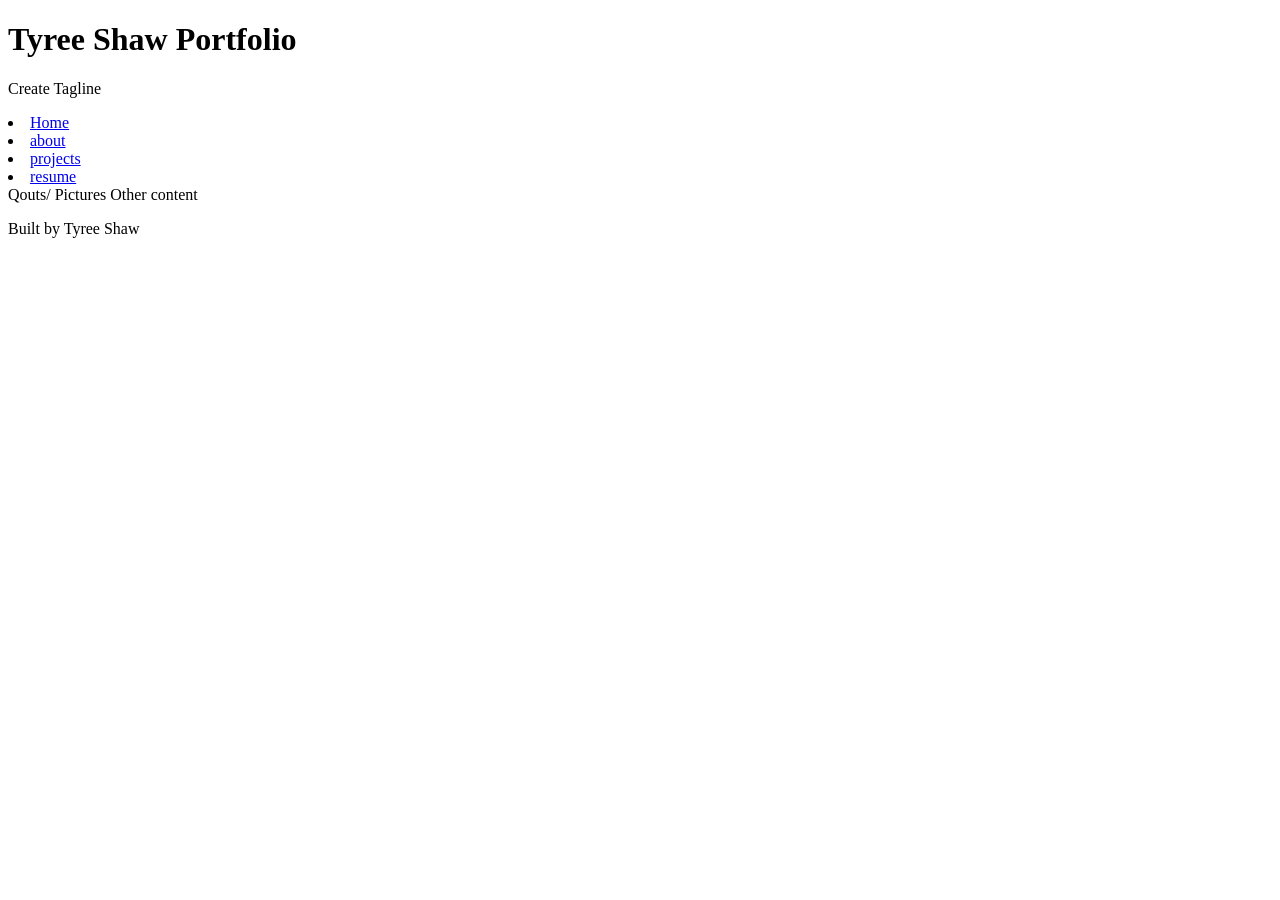
==== index.html @ 32ac8b6b "html basics all the content necessary for the code-along" ====
<!DOCTYPE html>
<html lang="en">
<head>
    <meta charset="UTF-8">
    <meta name="viewport" content="width=device-width, initial-scale=1.0">
    <title>Tyree Shaw Portfolio</title>
</head>
<body>
    <header>
        <h1> Tyree Shaw Portfolio</h1>
        <p> Create Tagline</p>
    </header>
    <nav>
        <li><a href="index.html">Home</a></li>
        <li><a href="about.html">about</a></li>
        <li><a href="projects.html">projects</a></li>
        <li><a href="resume.html">resume</a></li>
    </nav>
    <main>
        Qouts/ Pictures Other content 
    </main>
    <footer>
        <p> Built by Tyree Shaw</p>
    </footer>
</body>
</html>
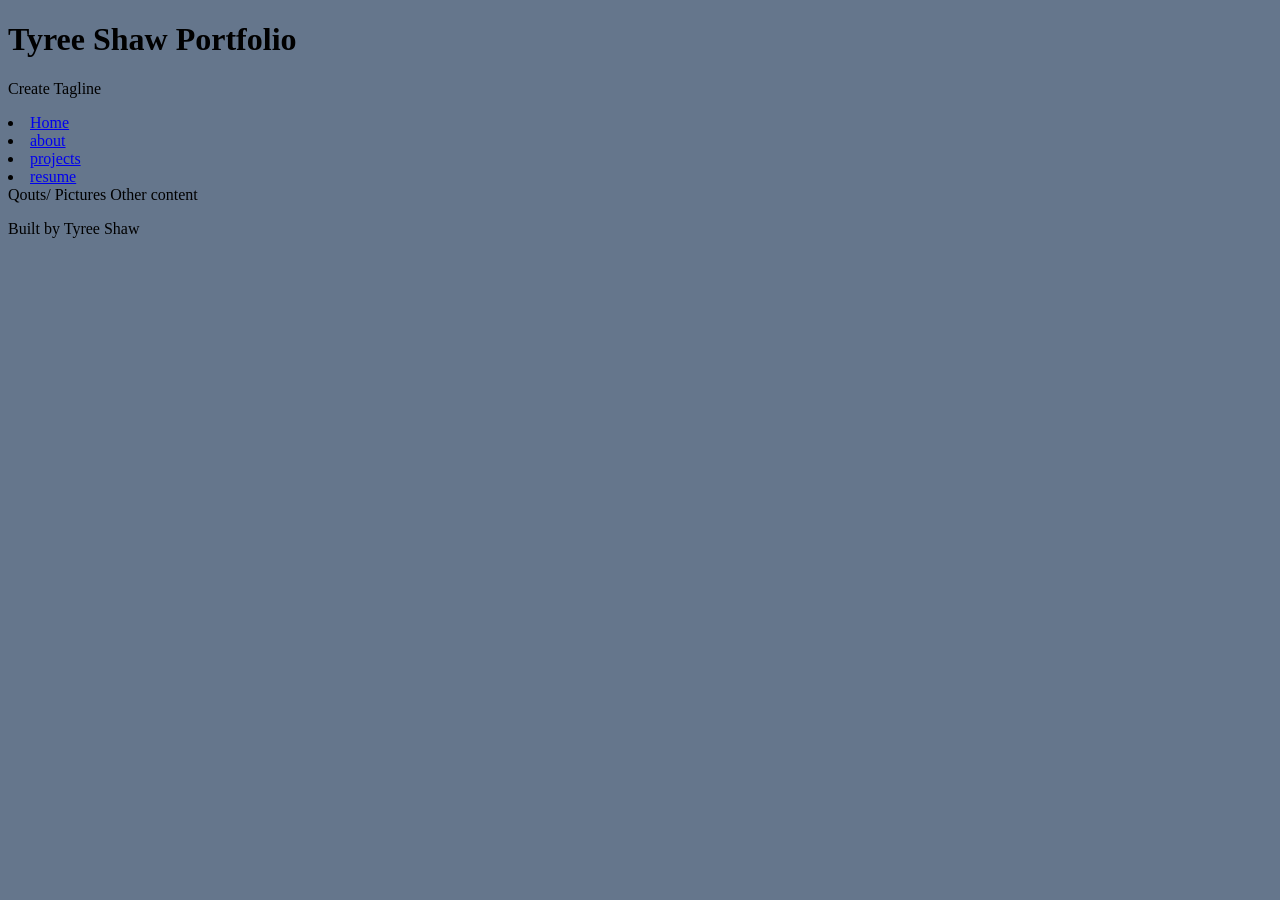
==== commit f9014112: "Added First iteration of CSS" ====
--- a/index.html
+++ b/index.html
@@ -3,6 +3,7 @@
 <head>
     <meta charset="UTF-8">
     <meta name="viewport" content="width=device-width, initial-scale=1.0">
+    <link rel="stylesheet" href="styles.css">
     <title>Tyree Shaw Portfolio</title>
 </head>
 <body>
--- a/styles.css
+++ b/styles.css
@@ -0,0 +1,12 @@
+/*CSS by Tyree Shaw*/
+/* color palette
+deep black= #05080d
+slate blue= #65768C
+steel blue= #263640
+burnt orange= #BF5B04
+*/
+
+/* GLOBAL (base) MOBILE FIRST */
+body {
+    background-color: #65768C;
+}
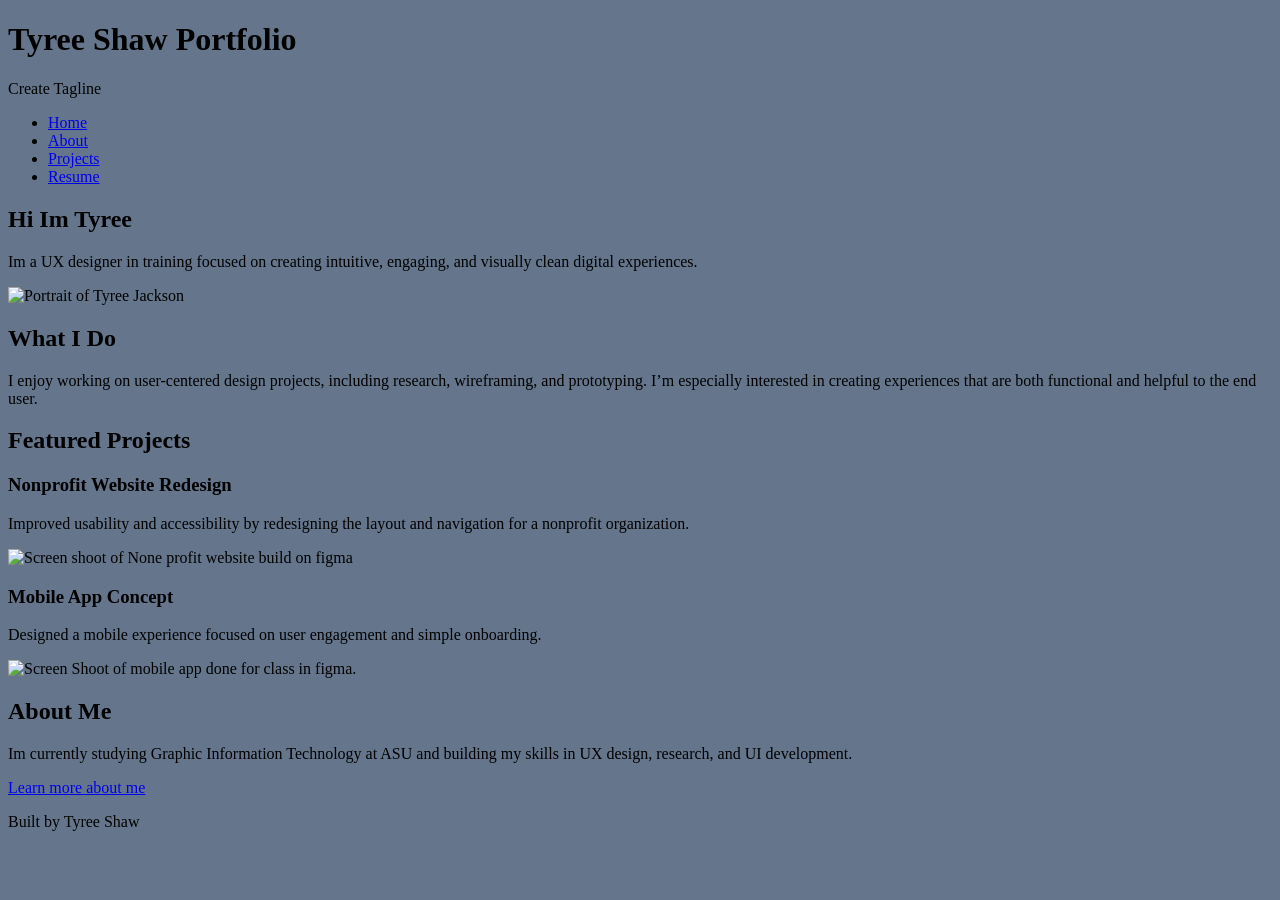
==== commit 5c8afe26: "Added images" ====
--- a/index.html
+++ b/index.html
@@ -12,13 +12,48 @@
         <p> Create Tagline</p>
     </header>
     <nav>
-        <li><a href="index.html">Home</a></li>
-        <li><a href="about.html">about</a></li>
-        <li><a href="projects.html">projects</a></li>
-        <li><a href="resume.html">resume</a></li>
-    </nav>
+        <ul>
+         <li><a href="index.html">Home</a></li>
+         <li><a href="about.html">About</a></li>
+         <li><a href="projects.html">Projects</a></li>
+         <li><a href="resume.html">Resume</a></li>
+        </ul>
+</nav>
     <main>
-        Qouts/ Pictures Other content 
+        <Section>
+         <h2> Hi Im Tyree</h2>
+         <p> Im a UX designer in training focused on creating intuitive, engaging, and visually clean digital experiences.</p>
+         <img src="images/Portrait Myself .jpg" alt="Portrait of Tyree Jackson">
+        </Section>
+        <section>
+            <h2>What I Do</h2>
+            <p> I enjoy working on user-centered design projects, including research, wireframing, and prototyping. I’m especially interested in creating experiences that are both functional and helpful to the end user. </p>
+           
+        </section>
+        <section>
+         <h2>Featured Projects</h2>
+         <div class="card-container">
+
+         <article class="card">
+          <h3>Nonprofit Website Redesign</h3>
+          <p>Improved usability and accessibility by redesigning the layout and navigation for a nonprofit organization.</p>
+          <img src="images/None profit .png" alt=" Screen shoot of None profit website build on figma">
+        </article>
+
+         <article class="card">
+          <h3>Mobile App Concept</h3>
+          <p>Designed a mobile experience focused on user engagement and simple onboarding.</p>
+          <img src="images/Mobile app.png" alt=" Screen Shoot of mobile app done for class in figma.">
+        </article>
+
+         </div>
+         </section>
+
+         <section>
+          <h2>About Me</h2>
+          <p>Im currently studying Graphic Information Technology at ASU and building my skills in UX design, research, and UI development.</p>
+          <p><a href="about.html">Learn more about me</a></p>
+         </section>
     </main>
     <footer>
         <p> Built by Tyree Shaw</p>
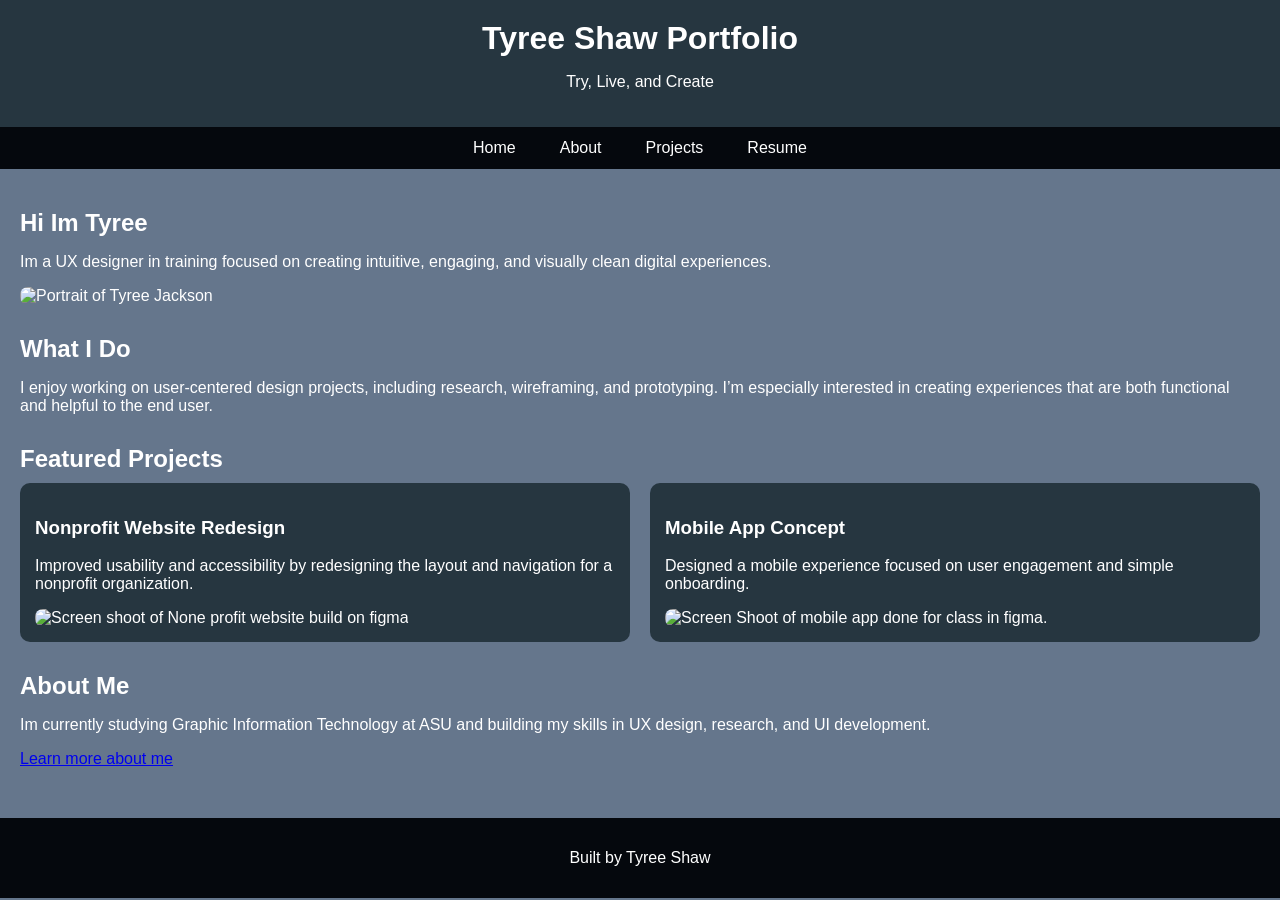
==== commit c1b7d4e2: "Final Push" ====
--- a/index.html
+++ b/index.html
@@ -9,7 +9,7 @@
 <body>
     <header>
         <h1> Tyree Shaw Portfolio</h1>
-        <p> Create Tagline</p>
+        <p> Try, Live, and Create</p>
     </header>
     <nav>
         <ul>
@@ -18,12 +18,12 @@
          <li><a href="projects.html">Projects</a></li>
          <li><a href="resume.html">Resume</a></li>
         </ul>
-</nav>
+    </nav>
     <main>
-        <Section>
+        <section>
          <h2> Hi Im Tyree</h2>
          <p> Im a UX designer in training focused on creating intuitive, engaging, and visually clean digital experiences.</p>
-         <img src="images/Portrait Myself .jpg" alt="Portrait of Tyree Jackson">
+         <img src="images/Portrait Myself.jpg" alt="Portrait of Tyree Jackson" style="width:50%;">
         </Section>
         <section>
             <h2>What I Do</h2>
@@ -37,13 +37,13 @@
          <article class="card">
           <h3>Nonprofit Website Redesign</h3>
           <p>Improved usability and accessibility by redesigning the layout and navigation for a nonprofit organization.</p>
-          <img src="images/None profit .png" alt=" Screen shoot of None profit website build on figma">
+          <img src="images/None profit.png" alt=" Screen shoot of None profit website build on figma" style="width:100%;">
         </article>
 
          <article class="card">
           <h3>Mobile App Concept</h3>
           <p>Designed a mobile experience focused on user engagement and simple onboarding.</p>
-          <img src="images/Mobile app.png" alt=" Screen Shoot of mobile app done for class in figma.">
+          <img src="images/Mobile app.png" alt=" Screen Shoot of mobile app done for class in figma."style="width:100%;">
         </article>
 
          </div>
--- a/styles.css
+++ b/styles.css
@@ -8,5 +8,104 @@
 
 /* GLOBAL (base) MOBILE FIRST */
 body {
-    background-color: #65768C;
-}+  margin: 0;
+  font-family: Arial, sans-serif;
+  background-color: #65768C;
+  color: white;
+  display: grid;
+  grid-template-rows: auto auto 1fr auto;
+}
+
+header {
+  text-align: center;
+  padding: 20px;
+  background-color: #263640;
+}
+
+header h1 {
+  margin: 0;
+}
+
+
+nav ul {
+  display: flex;
+  flex-direction: column; 
+  list-style: none;
+  padding: 0;
+  margin: 0;
+  background-color: #05080d;
+}
+
+nav li {
+  text-align: center;
+}
+
+nav a {
+  display: block;
+  padding: 12px;
+  text-decoration: none;
+  color: white;
+}
+
+nav a:hover {
+  background-color: #263640;
+}
+
+main {
+  padding: 20px;
+}
+
+section {
+  margin-bottom: 30px;
+}
+
+h2 {
+  margin-bottom: 10px;
+}
+
+img {
+  width: 100%;
+  height: auto;
+  border-radius: 8px;
+}
+
+.card-container {
+  display: flex;
+  flex-direction: column;
+  gap: 20px;
+}
+
+.card {
+  background-color: #263640;
+  padding: 15px;
+  border-radius: 10px;
+}
+
+footer {
+  text-align: center;
+  padding: 15px;
+  background-color: #05080d;
+}
+
+@media screen and (min-width: 600px) {
+
+  
+  nav ul {
+    flex-direction: row;
+    justify-content: center;
+  }
+
+  nav li {
+    margin: 0 10px;
+  }
+
+ 
+  .card-container {
+    flex-direction: row;
+  }
+
+  .card {
+    flex: 1;
+  }
+
+}
